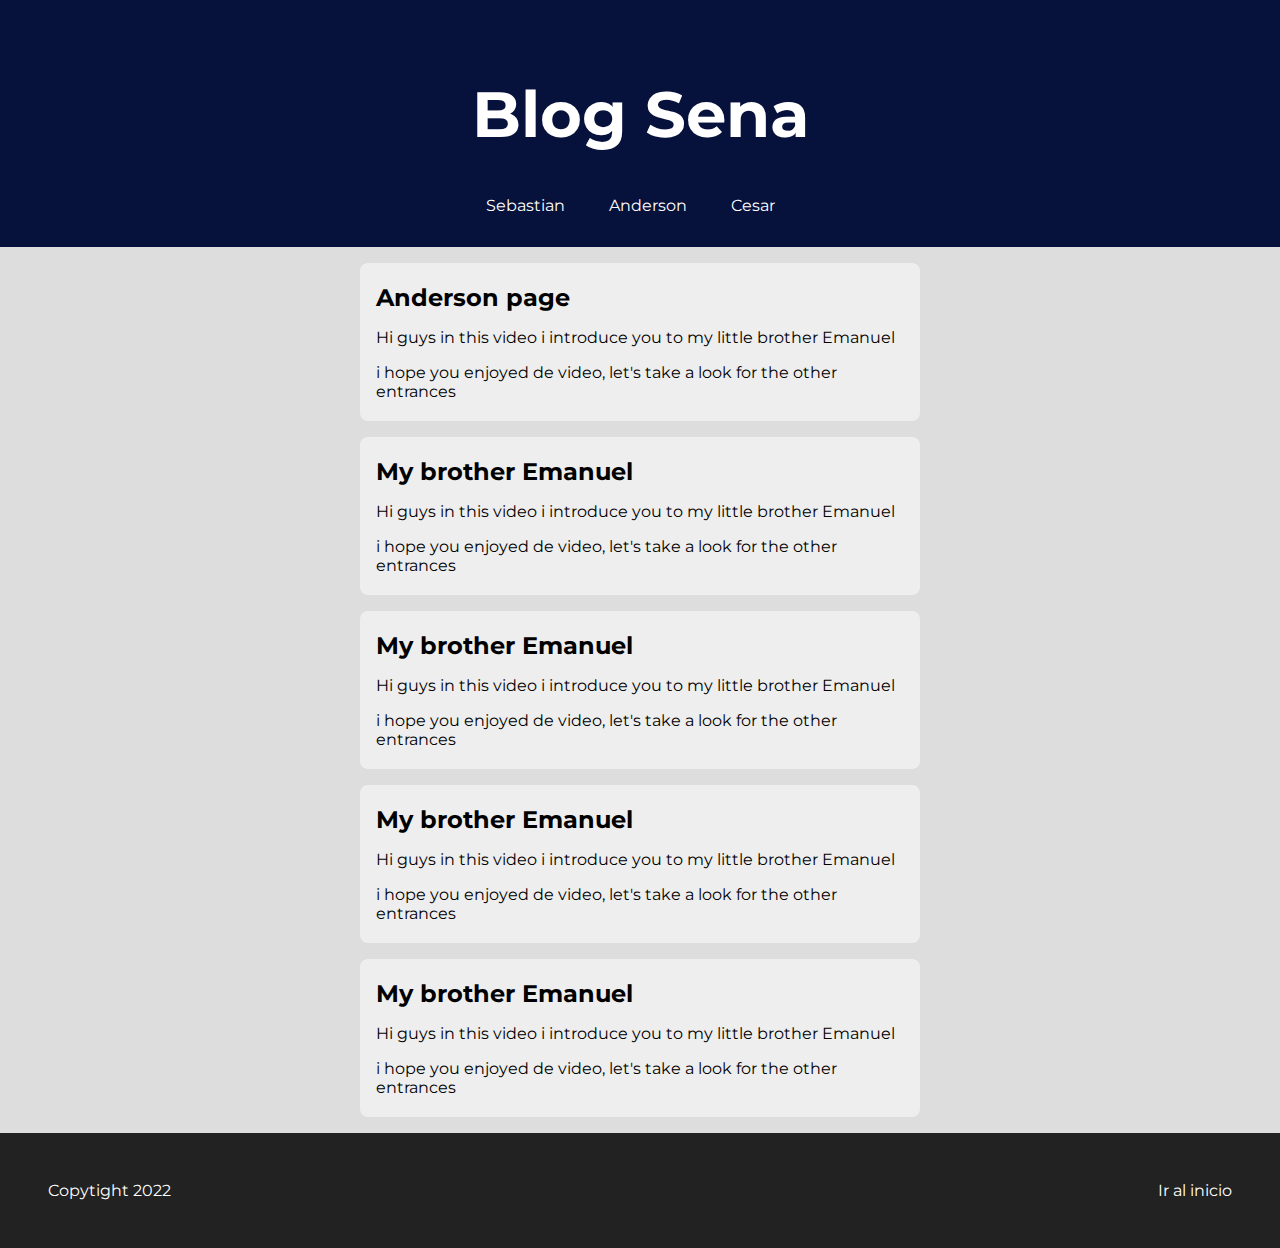
==== anderson.html @ 9b764b41 "Rename Anderson.html to anderson.html" ====
<!DOCTYPE html>
<html lang="en">
<head>
    <meta charset="UTF-8">
    <meta http-equiv="X-UA-Compatible" content="IE=edge">
    <meta name="viewport" content="width=device-width, initial-scale=1.0">
    <title>Blog sebas</title>
    <link rel="stylesheet" href="../css/styles.css">
    <link rel="preconnect" href="https://fonts.googleapis.com">
    <link rel="preconnect" href="https://fonts.gstatic.com" crossorigin>
    <link href="https://fonts.googleapis.com/css2?family=Montserrat:wght@400;700&display=swap" rel="stylesheet">
</head>
<body>

    <header>
        <h1 id="titulo">Blog Sena</h1>
            <nav>
                <ul>
                    <li><a href="index.html"> Sebastian</a></li>
                    <li><a href="anderson.html">Anderson</a></li>
                    <li><a href="cesar.html">Cesar</a></li>
                </ul>
            </nav>
    </header>
    <section class="container">
        <!--ARTICULO 1 -->
        <article>
            <h2>Anderson page</h2>
            <p>Hi guys in this video i introduce you to my little brother Emanuel</p>
            
            <p>i hope you enjoyed de video, let's take a look for the other entrances</p>
        </article>
        <!--ARTICULO 2 -->
        <article>
            <h2>My brother Emanuel</h2>
            <p>Hi guys in this video i introduce you to my little brother Emanuel</p>
            
            <p>i hope you enjoyed de video, let's take a look for the other entrances</p>
        </article>
        <!--ARTICULO 3 -->
        <article>
            <h2>My brother Emanuel</h2>
            <p>Hi guys in this video i introduce you to my little brother Emanuel</p>
            
            <p>i hope you enjoyed de video, let's take a look for the other entrances</p>
        </article>
        <!--ARTICULO 4 -->
        <article>
            <h2>My brother Emanuel</h2>
            <p>Hi guys in this video i introduce you to my little brother Emanuel</p>
            
            <p>i hope you enjoyed de video, let's take a look for the other entrances</p>
        </article>
        <!--ARTICULO 5 -->
        <article>
            <h2>My brother Emanuel</h2>
            <p>Hi guys in this video i introduce you to my little brother Emanuel</p>
            
            <p>i hope you enjoyed de video, let's take a look for the other entrances</p>
        </article>
    </section>
    <footer>
        <section>
            <a href="#titulo">Ir al inicio</a>
        
        </section>
        <p>Copytight 2022</p>
        
    </footer>
</body>
</html>
---- css/styles.css ----
html {
    font-family: 'Montserrat', sans-serif;
    
}

body{
    margin: 0;
    background-color: #DDDDDD;
}

header{
    background-color: #06113C;
    color: white;
    padding: 2rem 1rem;
}
header h1 {
    font-size: 4rem;
    text-align: center;
}

/* MENU */ 
nav{
    text-align: center;
}
nav ul {
    list-style: none;
    margin: 0;
    padding: 0;
}

nav li {
    display: inline-block;
    margin-right: 20px;
    
}
nav li a {
    color: #fff;
    text-decoration: none;
    padding: 5px 10px;
}

nav li a:hover {
    background-color: #555;
}

/* CONTENEDOR DE LOS ARTICULOS */

.container{
    width: 560px;
    margin: 0 auto;
}

section article{
    transition: box-shadow 0.3s ease;
    background-color: #EEEEEE;
    margin: 1rem 0;
    border-radius: 0.5rem;
    padding: 0.25rem 0;
}
section article:hover{
    box-shadow: 0 0.1rem 0.4rem rgba(0,0,0,6);
}

section article h2, section article p {
    margin: 1rem;
}

footer{
    /*background-color: #9A9483;*/
    background-color: #222;
    padding: 3rem;
    color: white;
}


footer section{
    float: right;
}


footer p {
    margin: 0;
}

footer a {
    transition: color 0.3s ease;
    color: white;
    text-decoration: none;
}

footer a:hover{
    color: cornflowerblue;
}

article.expansible {
    max-height: none;
}
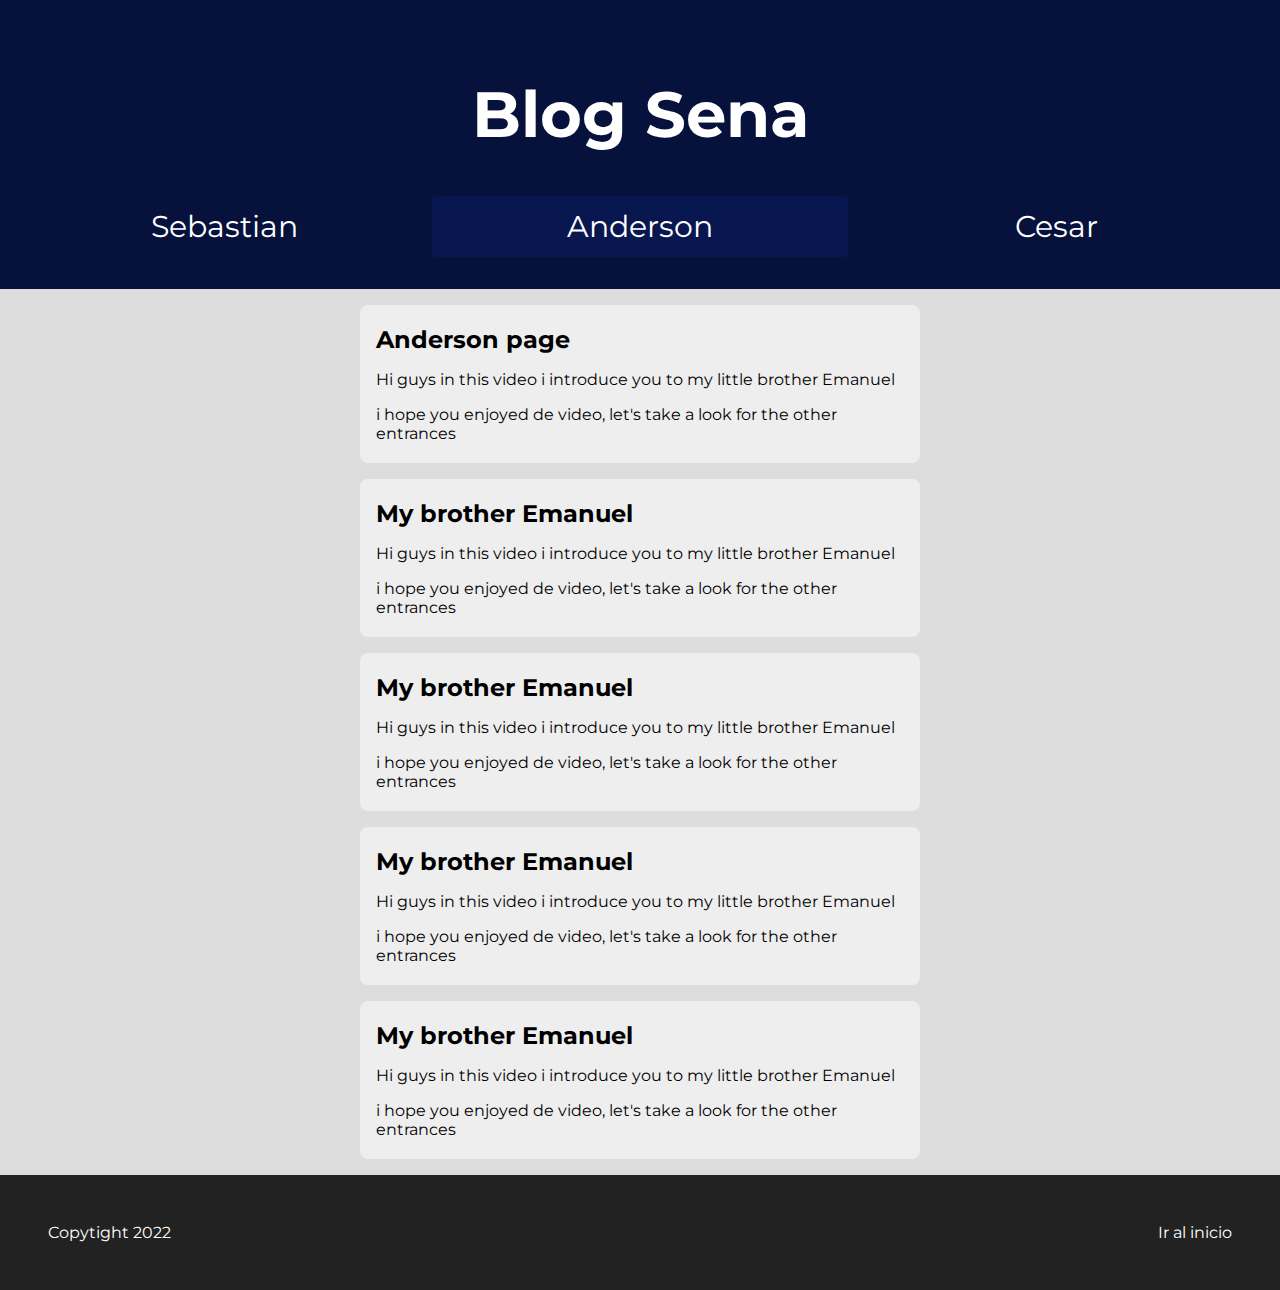
==== commit dd261175: "Pequeños cambios" ====
--- a/anderson.html
+++ b/anderson.html
@@ -4,7 +4,7 @@
     <meta charset="UTF-8">
     <meta http-equiv="X-UA-Compatible" content="IE=edge">
     <meta name="viewport" content="width=device-width, initial-scale=1.0">
-    <title>Blog sebas</title>
+    <title>Blog Anderson</title>
     <link rel="stylesheet" href="../css/styles.css">
     <link rel="preconnect" href="https://fonts.googleapis.com">
     <link rel="preconnect" href="https://fonts.gstatic.com" crossorigin>
@@ -14,13 +14,11 @@
 
     <header>
         <h1 id="titulo">Blog Sena</h1>
-            <nav>
-                <ul>
-                    <li><a href="index.html"> Sebastian</a></li>
-                    <li><a href="anderson.html">Anderson</a></li>
-                    <li><a href="cesar.html">Cesar</a></li>
-                </ul>
-            </nav>
+        <div class="navbar">
+            <a  href="index.html"> Sebastian</a>
+            <a class="active" href="anderson.html">Anderson</a>
+            <a href="cesar.html">Cesar</a>
+        </div>
     </header>
     <section class="container">
         <!--ARTICULO 1 -->
--- a/css/styles.css
+++ b/css/styles.css
@@ -18,30 +18,6 @@
     text-align: center;
 }
 
-/* MENU */ 
-nav{
-    text-align: center;
-}
-nav ul {
-    list-style: none;
-    margin: 0;
-    padding: 0;
-}
-
-nav li {
-    display: inline-block;
-    margin-right: 20px;
-    
-}
-nav li a {
-    color: #fff;
-    text-decoration: none;
-    padding: 5px 10px;
-}
-
-nav li a:hover {
-    background-color: #555;
-}
 
 /* CONTENEDOR DE LOS ARTICULOS */
 
@@ -94,4 +70,43 @@
 
 article.expansible {
     max-height: none;
+}
+/*Style Cesar*/
+
+.Contenido {
+    text-align: center;
+}
+
+.video {
+    display: grid;
+    place-items: center;
+}
+
+/* MENU */ 
+.navbar{
+    display: flex;
+    justify-content: space-between;
+    align-items: center;
+    width: 100%;
+}
+
+.navbar a{
+    padding: 12px 0;
+    flex: 1;
+    text-align: center;
+    font-size: 30px;
+    text-decoration: none;
+    color: white;
+    transition: all 0.8s ease;
+    border-radius: 4px;
+    
+}
+
+.navbar a:hover{
+    background-color: lightblue;
+    color:#06113C;
+}
+
+.active{
+    background-color: #091750;
 }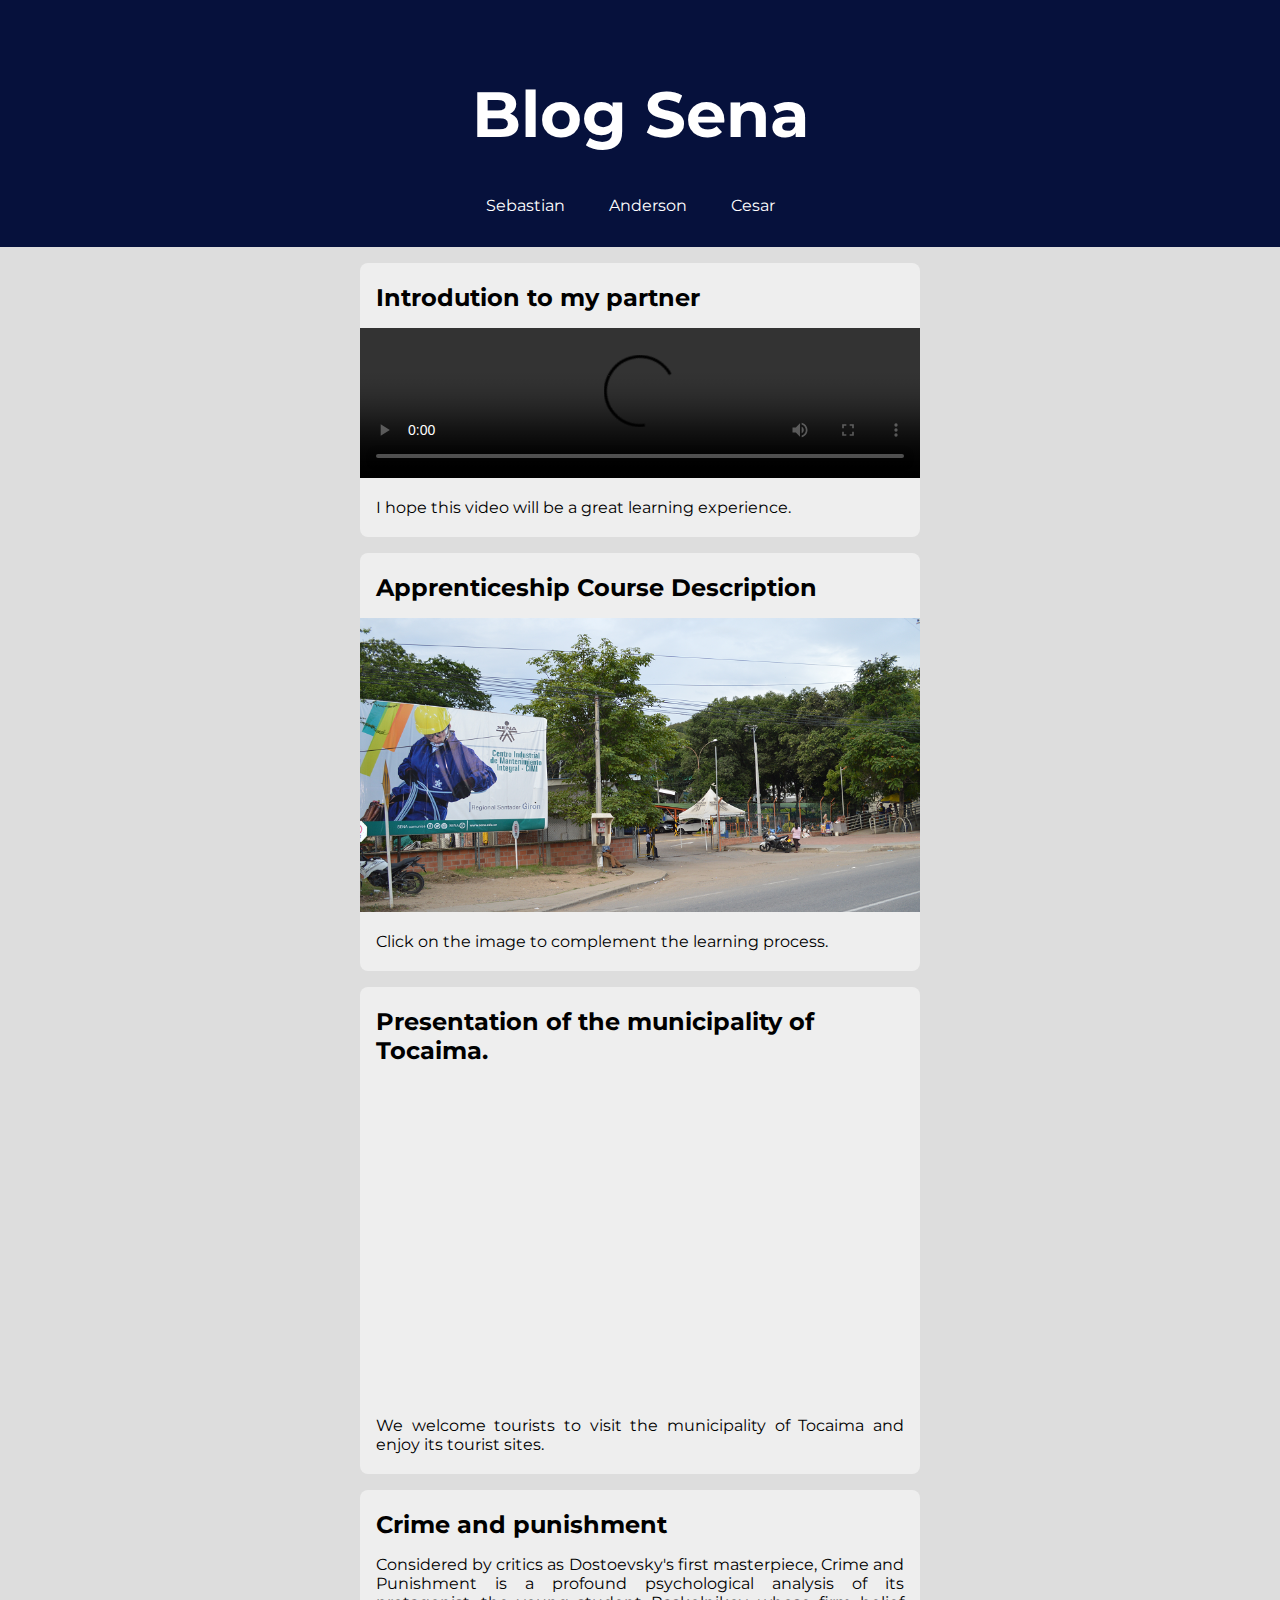
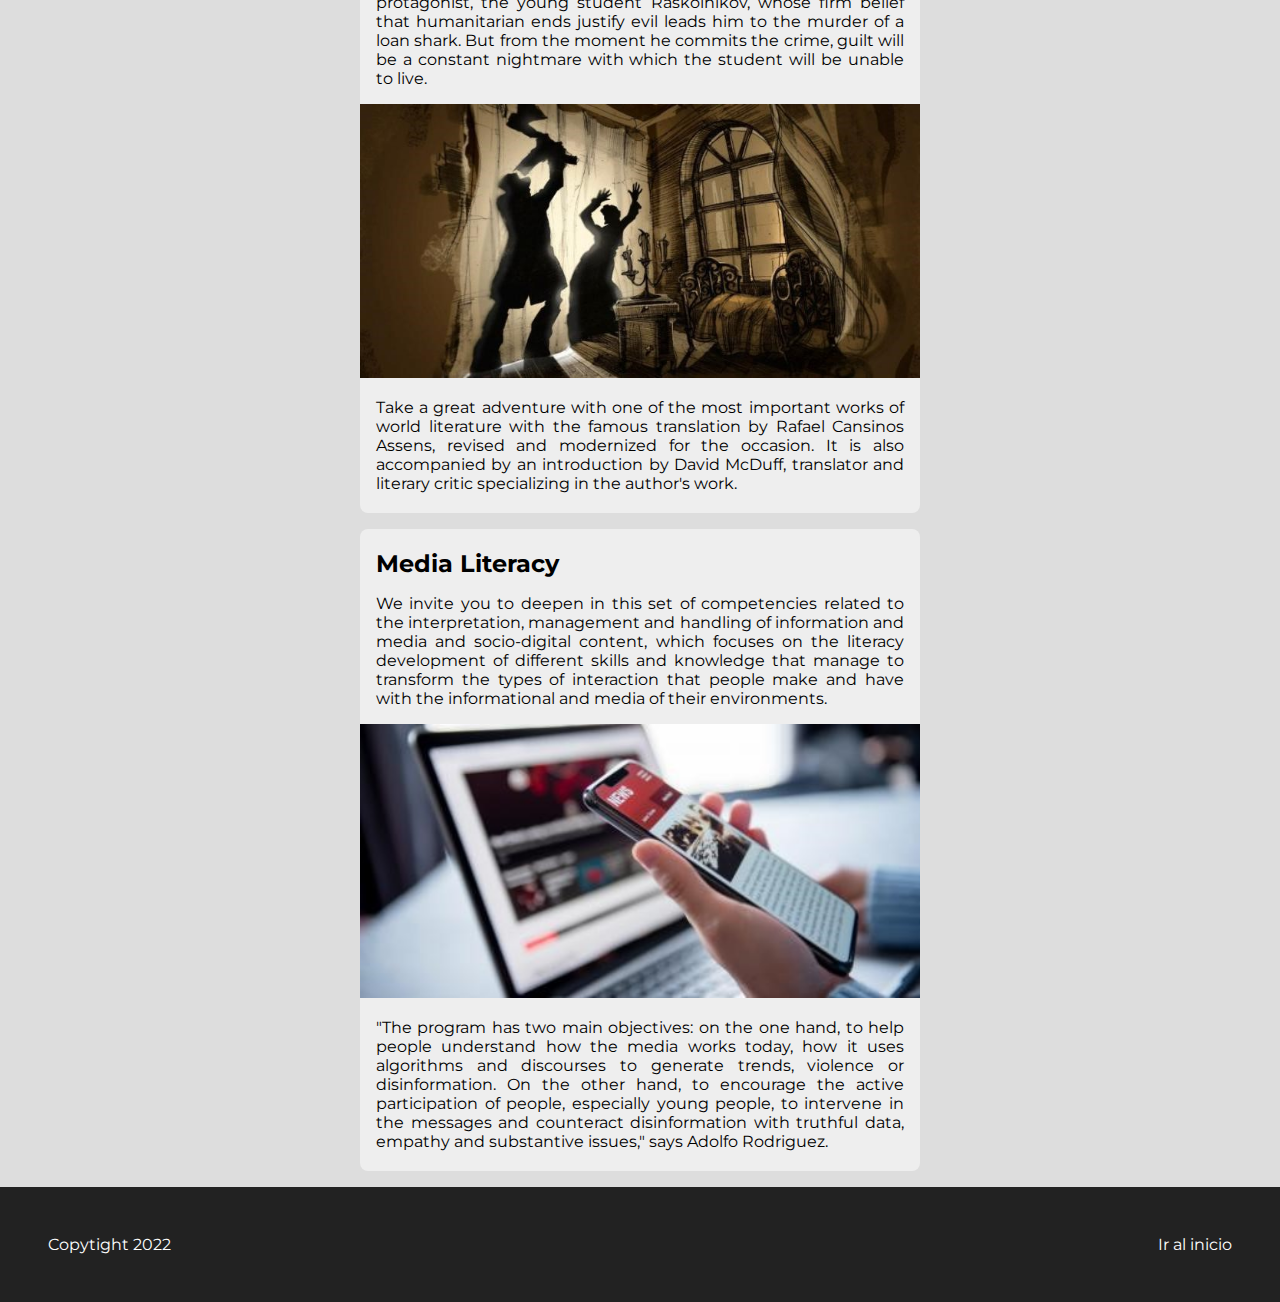
==== commit 23ac53ec: "Pagina Anderson" ====
--- a/anderson.html
+++ b/anderson.html
@@ -5,7 +5,7 @@
     <meta http-equiv="X-UA-Compatible" content="IE=edge">
     <meta name="viewport" content="width=device-width, initial-scale=1.0">
     <title>Blog Anderson</title>
-    <link rel="stylesheet" href="../css/styles.css">
+    <link rel="stylesheet" href="css/styles.css">
     <link rel="preconnect" href="https://fonts.googleapis.com">
     <link rel="preconnect" href="https://fonts.gstatic.com" crossorigin>
     <link href="https://fonts.googleapis.com/css2?family=Montserrat:wght@400;700&display=swap" rel="stylesheet">
@@ -14,47 +14,46 @@
 
     <header>
         <h1 id="titulo">Blog Sena</h1>
-        <div class="navbar">
-            <a  href="index.html"> Sebastian</a>
-            <a class="active" href="anderson.html">Anderson</a>
-            <a href="cesar.html">Cesar</a>
-        </div>
+            <nav>
+                <ul>
+                    <li><a href="index.html"> Sebastian</a></li>
+                    <li><a href="anderson.html">Anderson</a></li>
+                    <li><a href="cesar.html">Cesar</a></li>
+                </ul>
+            </nav>
     </header>
     <section class="container">
         <!--ARTICULO 1 -->
         <article>
-            <h2>Anderson page</h2>
-            <p>Hi guys in this video i introduce you to my little brother Emanuel</p>
-            
-            <p>i hope you enjoyed de video, let's take a look for the other entrances</p>
+            <h2>Introdution to my partner</h2>
+            <video src="multimedia/Ander/Presentacion1.mp4" width="560" controls></video>
+            <p>I hope this video will be a great learning experience.</p>
         </article>
         <!--ARTICULO 2 -->
         <article>
-            <h2>My brother Emanuel</h2>
-            <p>Hi guys in this video i introduce you to my little brother Emanuel</p>
-            
-            <p>i hope you enjoyed de video, let's take a look for the other entrances</p>
+            <h2>Apprenticeship Course Description</h2>
+            <a href="multimedia/Ander/Documentos/Folleto.pdf" target="_blank"><img src="multimedia/Ander/cimi.png" width="560" alt=""></a>
+            <p>Click on the image to complement the learning process.</p>
         </article>
         <!--ARTICULO 3 -->
         <article>
-            <h2>My brother Emanuel</h2>
-            <p>Hi guys in this video i introduce you to my little brother Emanuel</p>
-            
-            <p>i hope you enjoyed de video, let's take a look for the other entrances</p>
+            <h2>Presentation of the municipality of Tocaima.</h2>
+            <iframe width="560" height="315" src="https://www.youtube.com/embed/_nZ95g4LLTM" title="YouTube video player" frameborder="0" allow="accelerometer; autoplay; clipboard-write; encrypted-media; gyroscope; picture-in-picture; web-share" allowfullscreen></iframe>
+            <p>We welcome tourists to visit the municipality of Tocaima and enjoy its tourist sites.</p>
         </article>
         <!--ARTICULO 4 -->
         <article>
-            <h2>My brother Emanuel</h2>
-            <p>Hi guys in this video i introduce you to my little brother Emanuel</p>
-            
-            <p>i hope you enjoyed de video, let's take a look for the other entrances</p>
+            <h2>Crime and punishment</h2>
+            <p>Considered by critics as Dostoevsky's first masterpiece, Crime and Punishment is a profound psychological analysis of its protagonist, the young student Raskolnikov, whose firm belief that humanitarian ends justify evil leads him to the murder of a loan shark. But from the moment he commits the crime, guilt will be a constant nightmare with which the student will be unable to live.</p>
+            <img src="multimedia/Ander/crimenycastigo.jpg" width="560" alt=""></a>
+            <p>Take a great adventure with one of the most important works of world literature with the famous translation by Rafael Cansinos Assens, revised and modernized for the occasion. It is also accompanied by an introduction by David McDuff, translator and literary critic specializing in the author's work.</p>
         </article>
         <!--ARTICULO 5 -->
         <article>
-            <h2>My brother Emanuel</h2>
-            <p>Hi guys in this video i introduce you to my little brother Emanuel</p>
-            
-            <p>i hope you enjoyed de video, let's take a look for the other entrances</p>
+            <h2>Media Literacy</h2>
+            <p>We invite you to deepen in this set of competencies related to the interpretation, management and handling of information and media and socio-digital content, which focuses on the literacy development of different skills and knowledge that manage to transform the types of interaction that people make and have with the informational and media of their environments.</p>
+            <img src="multimedia/Ander/medialiteracy.jpg" width="560" alt=""></a>
+            <p>"The program has two main objectives: on the one hand, to help people understand how the media works today, how it uses algorithms and discourses to generate trends, violence or disinformation. On the other hand, to encourage the active participation of people, especially young people, to intervene in the messages and counteract disinformation with truthful data, empathy and substantive issues," says Adolfo Rodriguez.</p>
         </article>
     </section>
     <footer>
--- a/css/styles.css
+++ b/css/styles.css
@@ -18,6 +18,32 @@
     text-align: center;
 }
 
+/* MENU */ 
+nav{
+    text-align: center;
+}
+nav ul {
+    list-style: none;
+    margin: 0;
+    padding: 0;
+}
+p{
+    text-align: justify;
+}
+nav li {
+    display: inline-block;
+    margin-right: 20px;
+    
+}
+nav li a {
+    color: #fff;
+    text-decoration: none;
+    padding: 5px 10px;
+}
+
+nav li a:hover {
+    background-color: #555;
+}
 
 /* CONTENEDOR DE LOS ARTICULOS */
 
@@ -71,42 +97,4 @@
 article.expansible {
     max-height: none;
 }
-/*Style Cesar*/
 
-.Contenido {
-    text-align: center;
-}
-
-.video {
-    display: grid;
-    place-items: center;
-}
-
-/* MENU */ 
-.navbar{
-    display: flex;
-    justify-content: space-between;
-    align-items: center;
-    width: 100%;
-}
-
-.navbar a{
-    padding: 12px 0;
-    flex: 1;
-    text-align: center;
-    font-size: 30px;
-    text-decoration: none;
-    color: white;
-    transition: all 0.8s ease;
-    border-radius: 4px;
-    
-}
-
-.navbar a:hover{
-    background-color: lightblue;
-    color:#06113C;
-}
-
-.active{
-    background-color: #091750;
-}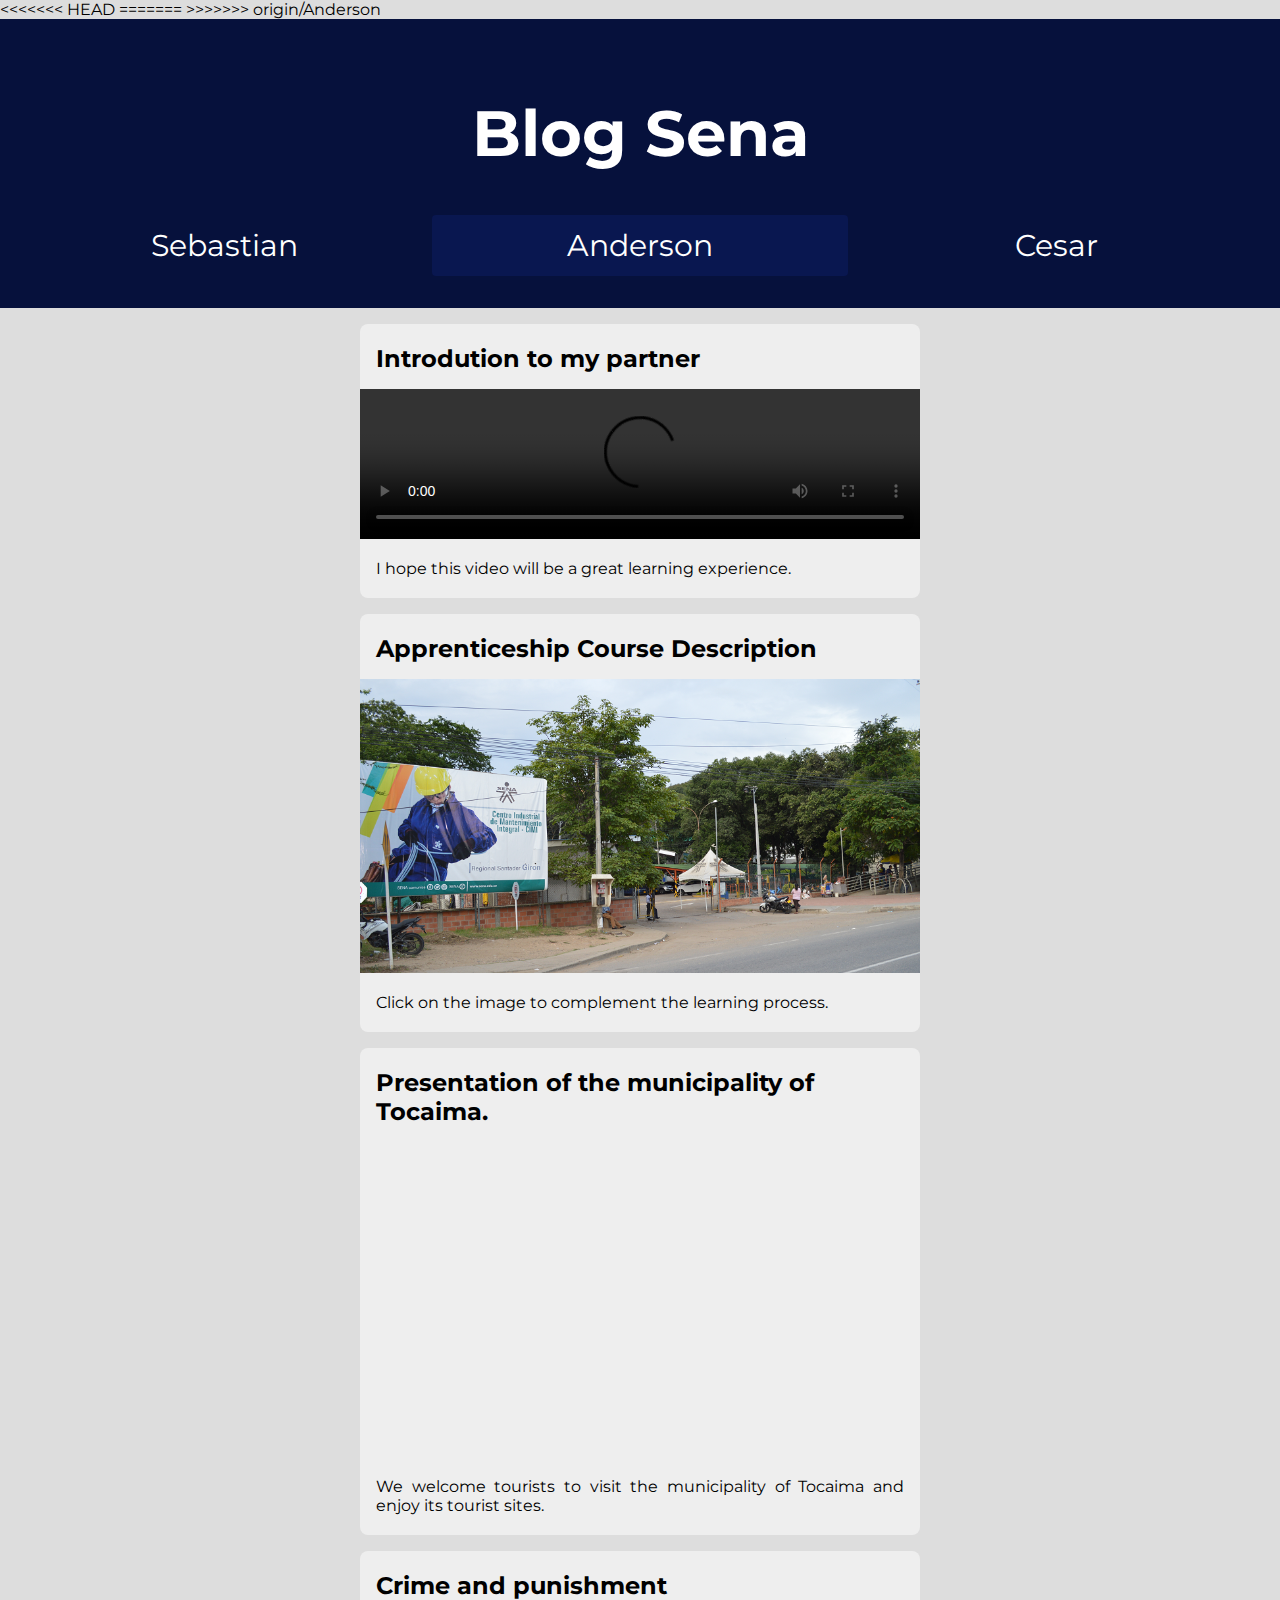
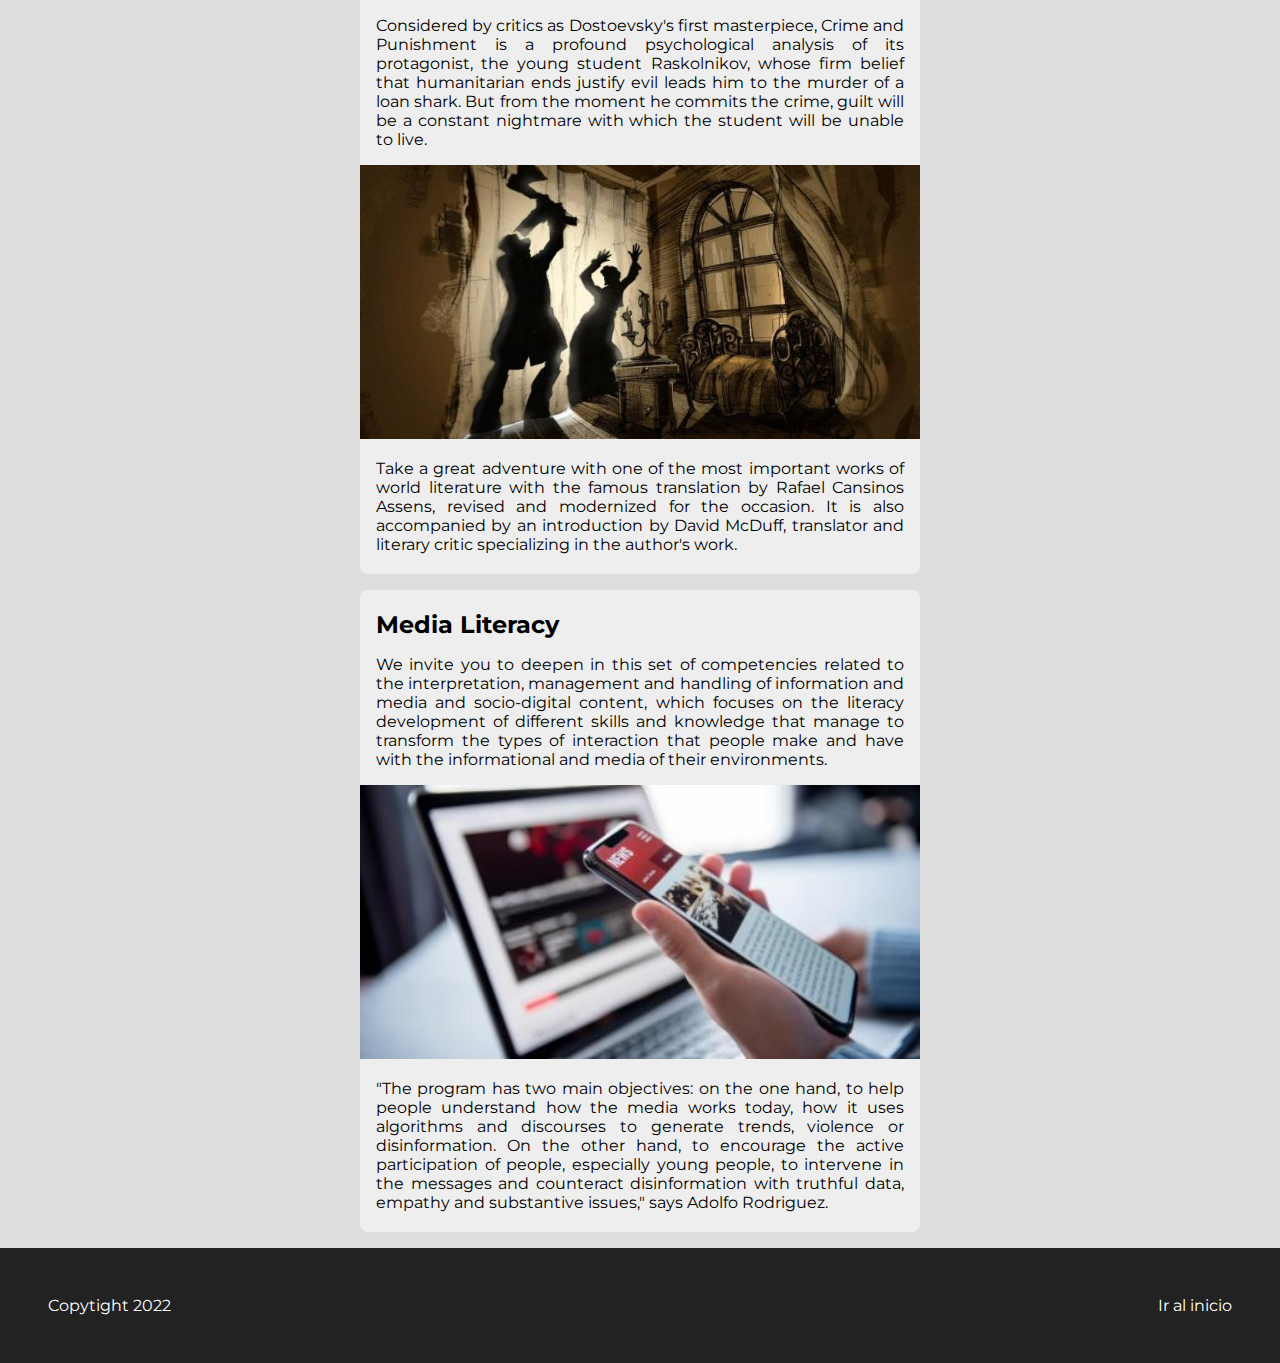
==== commit 03ae44bc: "hola" ====
--- a/anderson.html
+++ b/anderson.html
@@ -5,7 +5,11 @@
     <meta http-equiv="X-UA-Compatible" content="IE=edge">
     <meta name="viewport" content="width=device-width, initial-scale=1.0">
     <title>Blog Anderson</title>
+<<<<<<< HEAD
+    <link rel="stylesheet" href="../css/styles.css">
+=======
     <link rel="stylesheet" href="css/styles.css">
+>>>>>>> origin/Anderson
     <link rel="preconnect" href="https://fonts.googleapis.com">
     <link rel="preconnect" href="https://fonts.gstatic.com" crossorigin>
     <link href="https://fonts.googleapis.com/css2?family=Montserrat:wght@400;700&display=swap" rel="stylesheet">
@@ -14,13 +18,11 @@
 
     <header>
         <h1 id="titulo">Blog Sena</h1>
-            <nav>
-                <ul>
-                    <li><a href="index.html"> Sebastian</a></li>
-                    <li><a href="anderson.html">Anderson</a></li>
-                    <li><a href="cesar.html">Cesar</a></li>
-                </ul>
-            </nav>
+        <div class="navbar">
+            <a  href="index.html"> Sebastian</a>
+            <a class="active" href="anderson.html">Anderson</a>
+            <a href="cesar.html">Cesar</a>
+        </div>
     </header>
     <section class="container">
         <!--ARTICULO 1 -->
--- a/css/styles.css
+++ b/css/styles.css
@@ -2,7 +2,9 @@
     font-family: 'Montserrat', sans-serif;
     
 }
-
+p{
+    text-align: justify;
+}
 body{
     margin: 0;
     background-color: #DDDDDD;
@@ -18,32 +20,6 @@
     text-align: center;
 }
 
-/* MENU */ 
-nav{
-    text-align: center;
-}
-nav ul {
-    list-style: none;
-    margin: 0;
-    padding: 0;
-}
-p{
-    text-align: justify;
-}
-nav li {
-    display: inline-block;
-    margin-right: 20px;
-    
-}
-nav li a {
-    color: #fff;
-    text-decoration: none;
-    padding: 5px 10px;
-}
-
-nav li a:hover {
-    background-color: #555;
-}
 
 /* CONTENEDOR DE LOS ARTICULOS */
 
@@ -97,4 +73,42 @@
 article.expansible {
     max-height: none;
 }
+/*Style Cesar*/
 
+.Contenido {
+    text-align: center;
+}
+
+.video {
+    display: grid;
+    place-items: center;
+}
+
+/* MENU */ 
+.navbar{
+    display: flex;
+    justify-content: space-between;
+    align-items: center;
+    width: 100%;
+}
+
+.navbar a{
+    padding: 12px 0;
+    flex: 1;
+    text-align: center;
+    font-size: 30px;
+    text-decoration: none;
+    color: white;
+    transition: all 0.8s ease;
+    border-radius: 4px;
+    
+}
+
+.navbar a:hover{
+    background-color: lightblue;
+    color:#06113C;
+}
+
+.active{
+    background-color: #091750;
+}--- a/css/styles.css
+++ b/css/styles.css
@@ -2,7 +2,9 @@
     font-family: 'Montserrat', sans-serif;
     
 }
-
+p{
+    text-align: justify;
+}
 body{
     margin: 0;
     background-color: #DDDDDD;
@@ -18,32 +20,6 @@
     text-align: center;
 }
 
-/* MENU */ 
-nav{
-    text-align: center;
-}
-nav ul {
-    list-style: none;
-    margin: 0;
-    padding: 0;
-}
-p{
-    text-align: justify;
-}
-nav li {
-    display: inline-block;
-    margin-right: 20px;
-    
-}
-nav li a {
-    color: #fff;
-    text-decoration: none;
-    padding: 5px 10px;
-}
-
-nav li a:hover {
-    background-color: #555;
-}
 
 /* CONTENEDOR DE LOS ARTICULOS */
 
@@ -97,4 +73,42 @@
 article.expansible {
     max-height: none;
 }
+/*Style Cesar*/
 
+.Contenido {
+    text-align: center;
+}
+
+.video {
+    display: grid;
+    place-items: center;
+}
+
+/* MENU */ 
+.navbar{
+    display: flex;
+    justify-content: space-between;
+    align-items: center;
+    width: 100%;
+}
+
+.navbar a{
+    padding: 12px 0;
+    flex: 1;
+    text-align: center;
+    font-size: 30px;
+    text-decoration: none;
+    color: white;
+    transition: all 0.8s ease;
+    border-radius: 4px;
+    
+}
+
+.navbar a:hover{
+    background-color: lightblue;
+    color:#06113C;
+}
+
+.active{
+    background-color: #091750;
+}